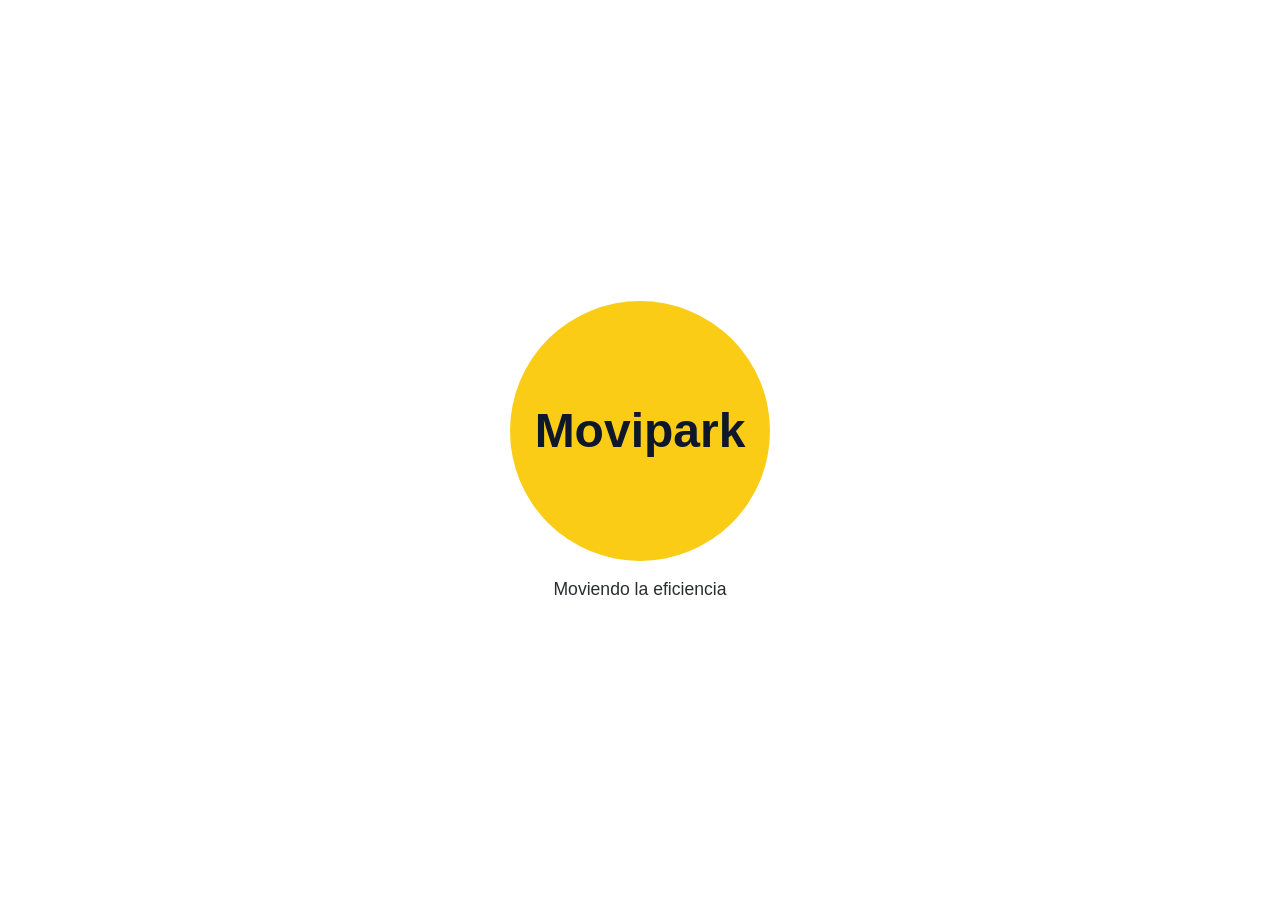
==== index.html @ 6f0fe067 "Actualización" ====
<!DOCTYPE html>
<html lang="es">
<head>
    <meta charset="UTF-8">
    <meta name="viewport" content="width=device-width, initial-scale=1.0">
    <title>Movipark</title>
    <link rel="stylesheet" href="css/base.css">
    <link rel="stylesheet" href="css/home.css">
</head>
<body class="splash">

    <div class="splash">
        <div class="circle">
            <h1>Movipark</h1>
        </div>

        <p>Moviendo la eficiencia</p>
    </div>

</body>
</html>
---- css/base.css ----
/* ==========================
   BASE / RESET / TIPOGRAFÍA
========================== */
* {
    margin: 0;
    padding: 0;
    box-sizing: border-box;
    font-family: Arial, Helvetica, sans-serif;
}

html, body {
    min-height: 100%;
    width: 100%;
    background: white;
    color: #07090e;
}

/* ==========================
   INPUTS Y SELECTS
========================== */
input, select {
    background: white;
    color: #0f172a;
    border: 1.5px solid #cbd5e1;
    border-radius: 8px;
    outline: none;
    padding: 12px;
    font-size: 1rem;
}

input::placeholder {
    color: #94a3b8;
}

input:focus, select:focus {
    border-color: #facc15;
}

/* ==========================
   BOTONES GENERALES
========================== */
.btn-primary {
    padding: 12px;
    background: #facc15;
    color: #0f172a;
    border-radius: 8px;
    font-weight: bold;
    font-size: 1rem;
    cursor: pointer;
    transition: background 0.3s;
}

.btn-primary:hover {
    background: #eab308;
}

.btn-secondary {
    padding: 10px;
    background: transparent;
    border: 1px solid #facc15;
    color: #facc15;
    border-radius: 8px;
    font-size: 0.95rem;
    cursor: pointer;
    transition: background 0.3s;
}

.btn-secondary:hover {
    background: rgba(7, 7, 7, 0.1);
}
---- css/home.css ----
/* SPLASH / CÍRCULO PRINCIPAL */
body.splash {
    display: flex;
    justify-content: center;
    align-items: center;
    text-align: center;
    flex-direction: column;
    height: 100vh;
    padding: 20px;
}

.circle {
    width: 160px;
    height: 160px;
    background: #facc15;
    border-radius: 50%;
    display: flex;
    justify-content: center;
    align-items: center;
    margin: 0 auto 15px;
}

.splash .circle {
    width: 260px;
    height: 260px;
}

.circle h1 {
    color: #0f172a;
    font-size: 3rem;
}

.splash p {
    font-size: 1.1rem;
    opacity: 0.85;
    margin-top: 18px;
}
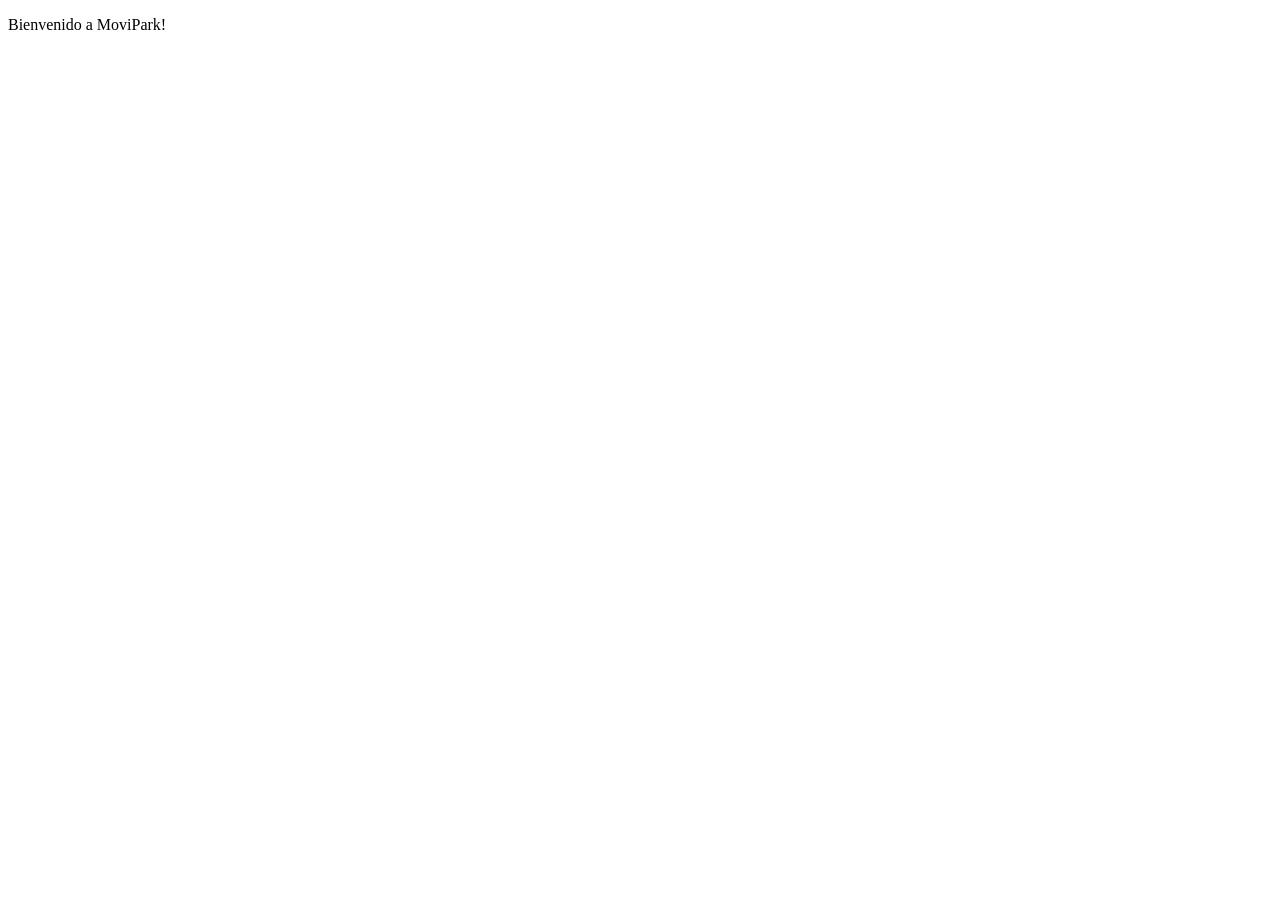
==== commit 831edfa3: "Actualización" ====
--- a/index.html
+++ b/index.html
@@ -3,19 +3,15 @@
 <head>
     <meta charset="UTF-8">
     <meta name="viewport" content="width=device-width, initial-scale=1.0">
-    <title>Movipark</title>
-    <link rel="stylesheet" href="css/base.css">
-    <link rel="stylesheet" href="css/home.css">
+    <title>Home | MoviPark</title>
+    <script src="js/logo-component.js" defer></script>
 </head>
-<body class="splash">
+<body>
+    
+    <!-- Aquí se usa el logo como un tag -->
+    <movipark-logo></movipark-logo>
 
-    <div class="splash">
-        <div class="circle">
-            <h1>Movipark</h1>
-        </div>
-
-        <p>Moviendo la eficiencia</p>
-    </div>
+    <p>Bienvenido a MoviPark!</p>
 
 </body>
 </html>
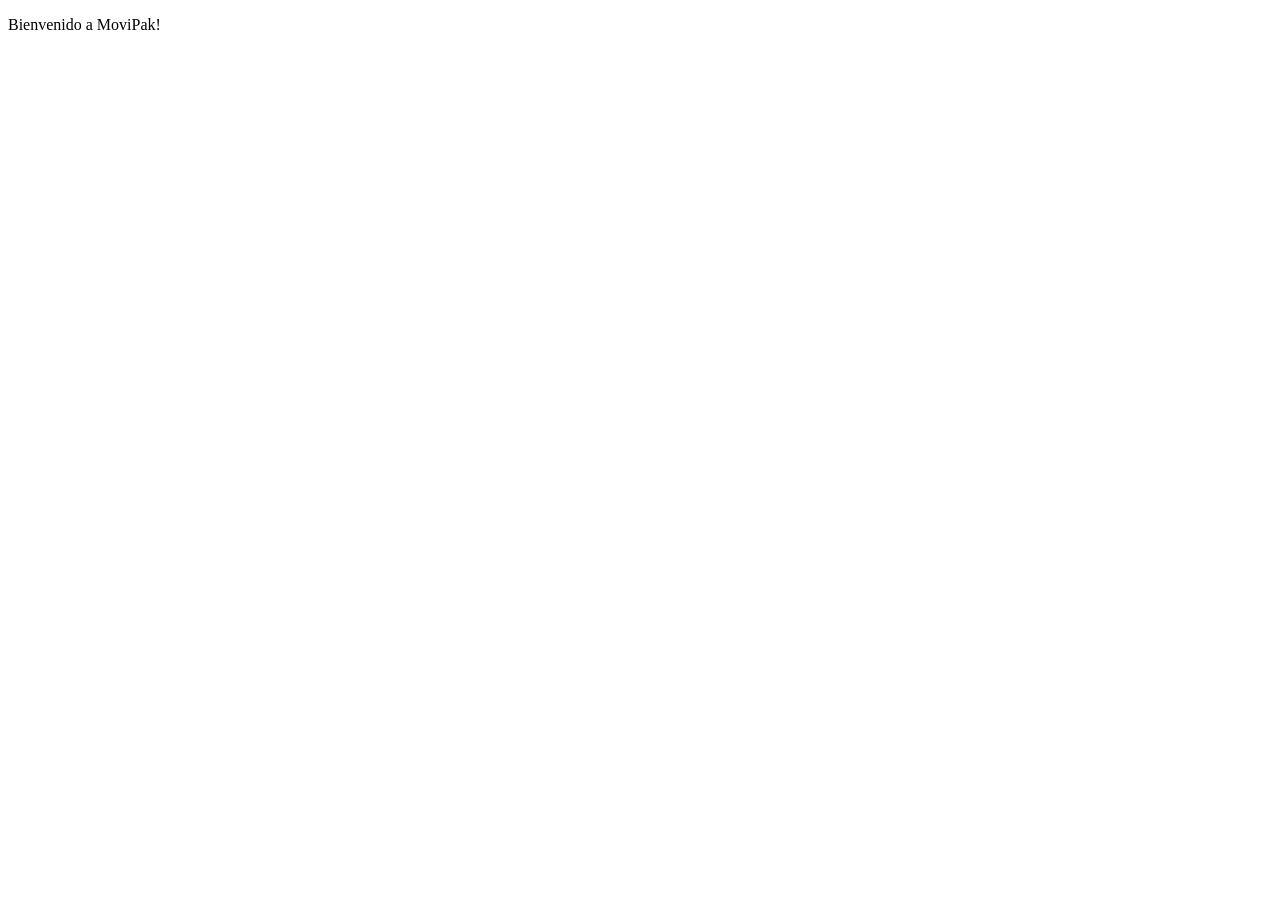
==== commit e9452b42: "Actualización" ====
--- a/index.html
+++ b/index.html
@@ -11,7 +11,7 @@
     <!-- Aquí se usa el logo como un tag -->
     <movipark-logo></movipark-logo>
 
-    <p>Bienvenido a MoviPark!</p>
+    <p>Bienvenido a MoviPak!</p>
 
 </body>
 </html>
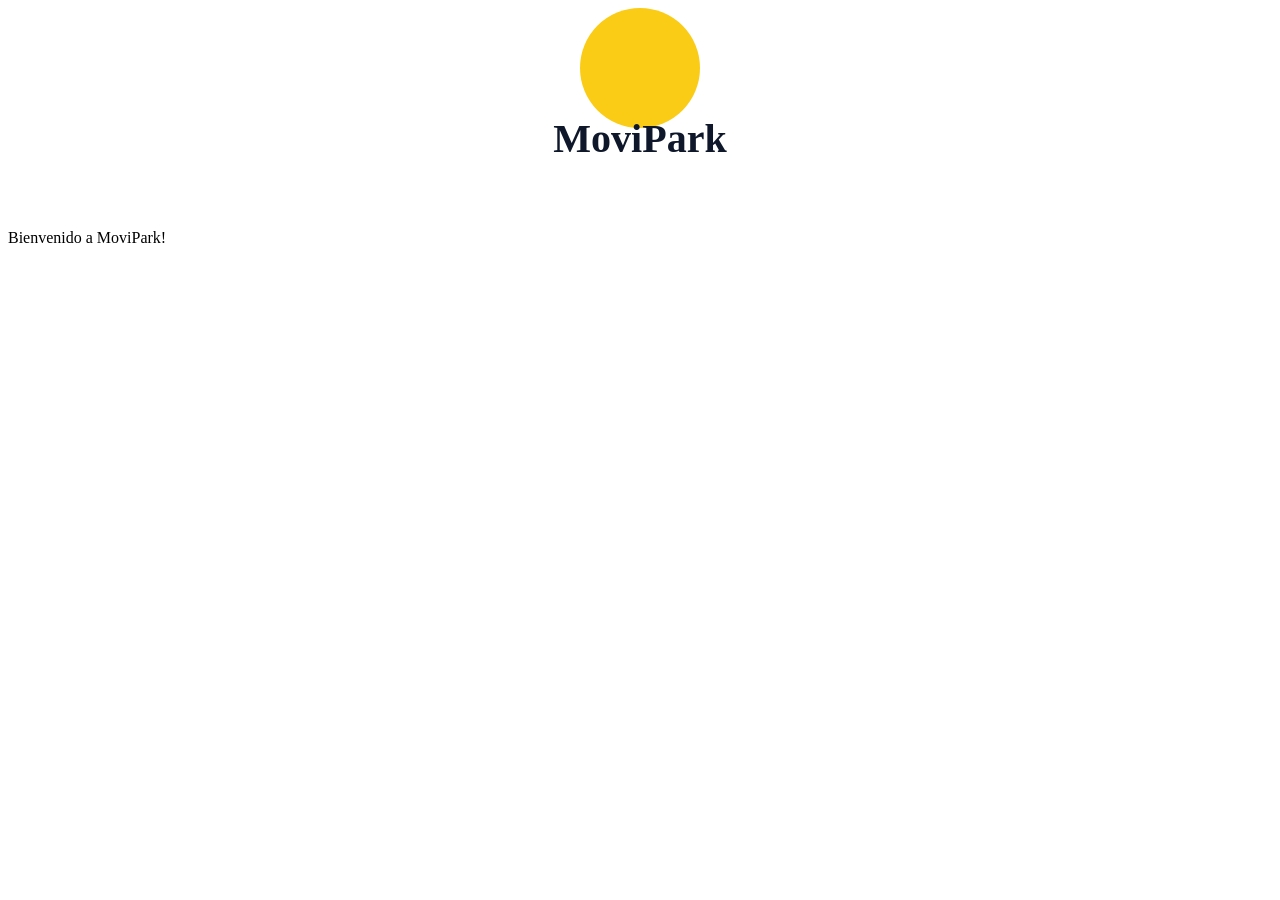
==== commit ba27673e: "Actualización" ====
--- a/index.html
+++ b/index.html
@@ -11,7 +11,7 @@
     <!-- Aquí se usa el logo como un tag -->
     <movipark-logo></movipark-logo>
 
-    <p>Bienvenido a MoviPak!</p>
+    <p>Bienvenido a MoviPark!</p>
 
 </body>
 </html>
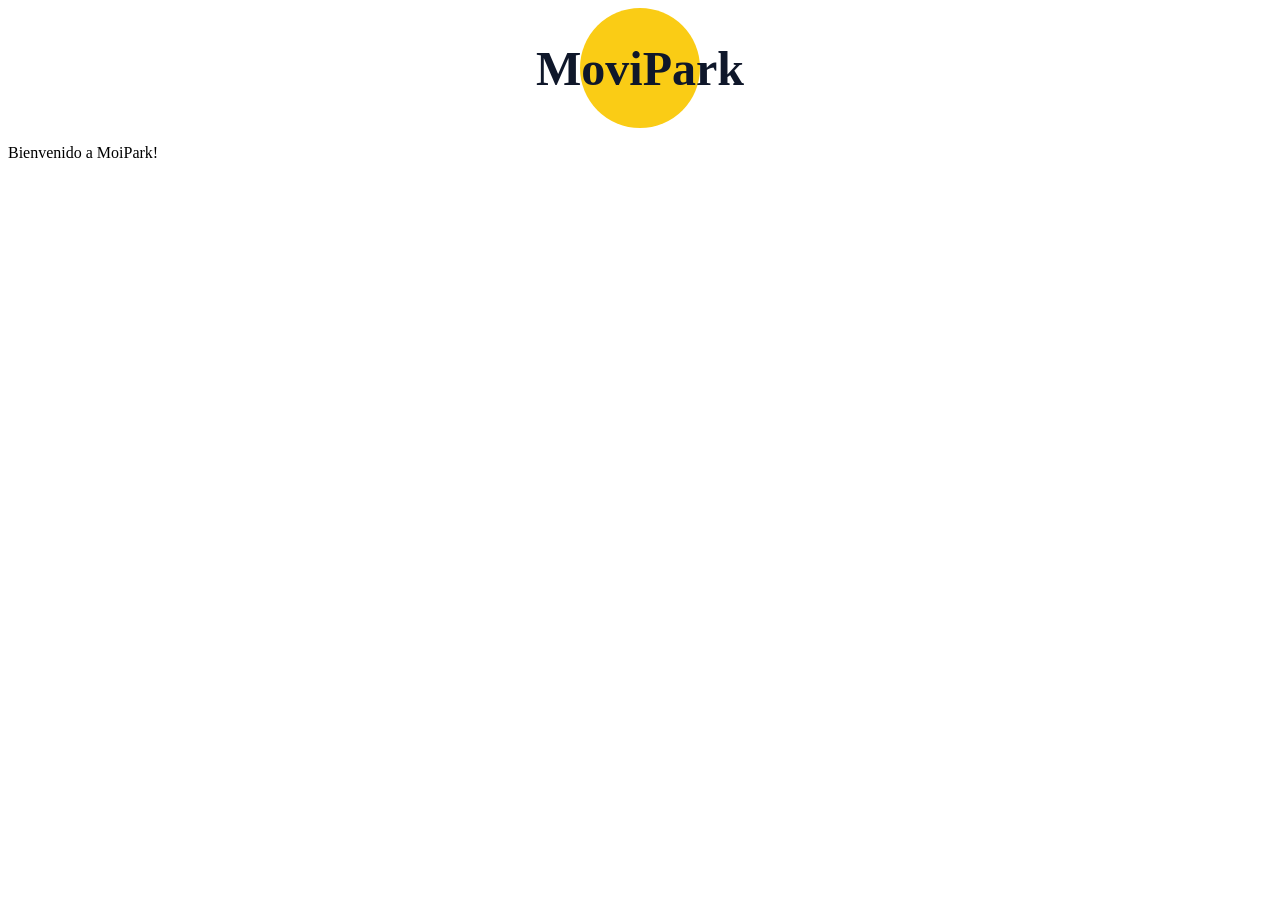
==== commit fe5b37bd: "Actualización" ====
--- a/index.html
+++ b/index.html
@@ -11,7 +11,7 @@
     <!-- Aquí se usa el logo como un tag -->
     <movipark-logo></movipark-logo>
 
-    <p>Bienvenido a MoviPark!</p>
+    <p>Bienvenido a MoiPark!</p>
 
 </body>
 </html>
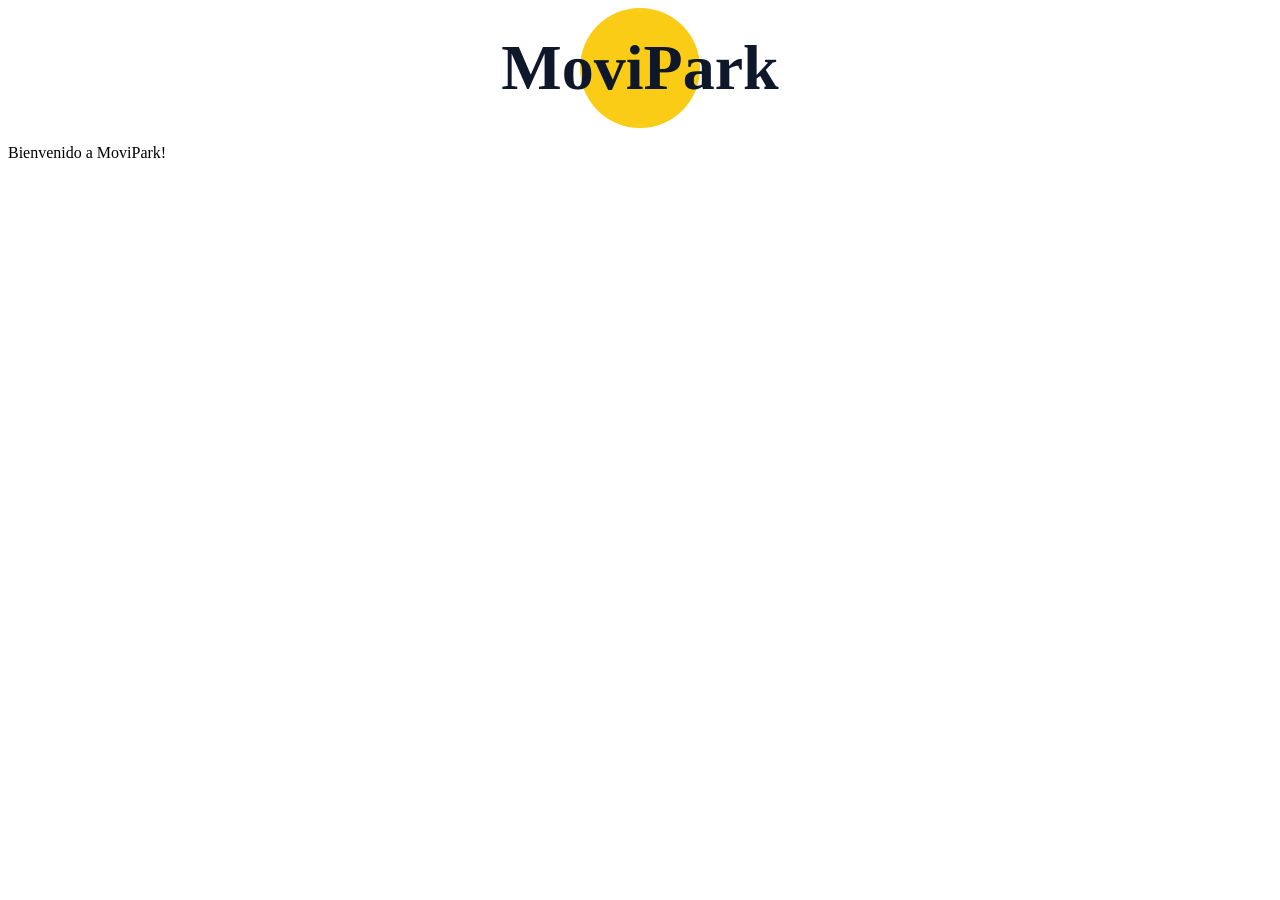
==== commit 3a9f798d: "Actualización" ====
--- a/index.html
+++ b/index.html
@@ -11,7 +11,7 @@
     <!-- Aquí se usa el logo como un tag -->
     <movipark-logo></movipark-logo>
 
-    <p>Bienvenido a MoiPark!</p>
+    <p>Bienvenido a MoviPark!</p>
 
 </body>
 </html>
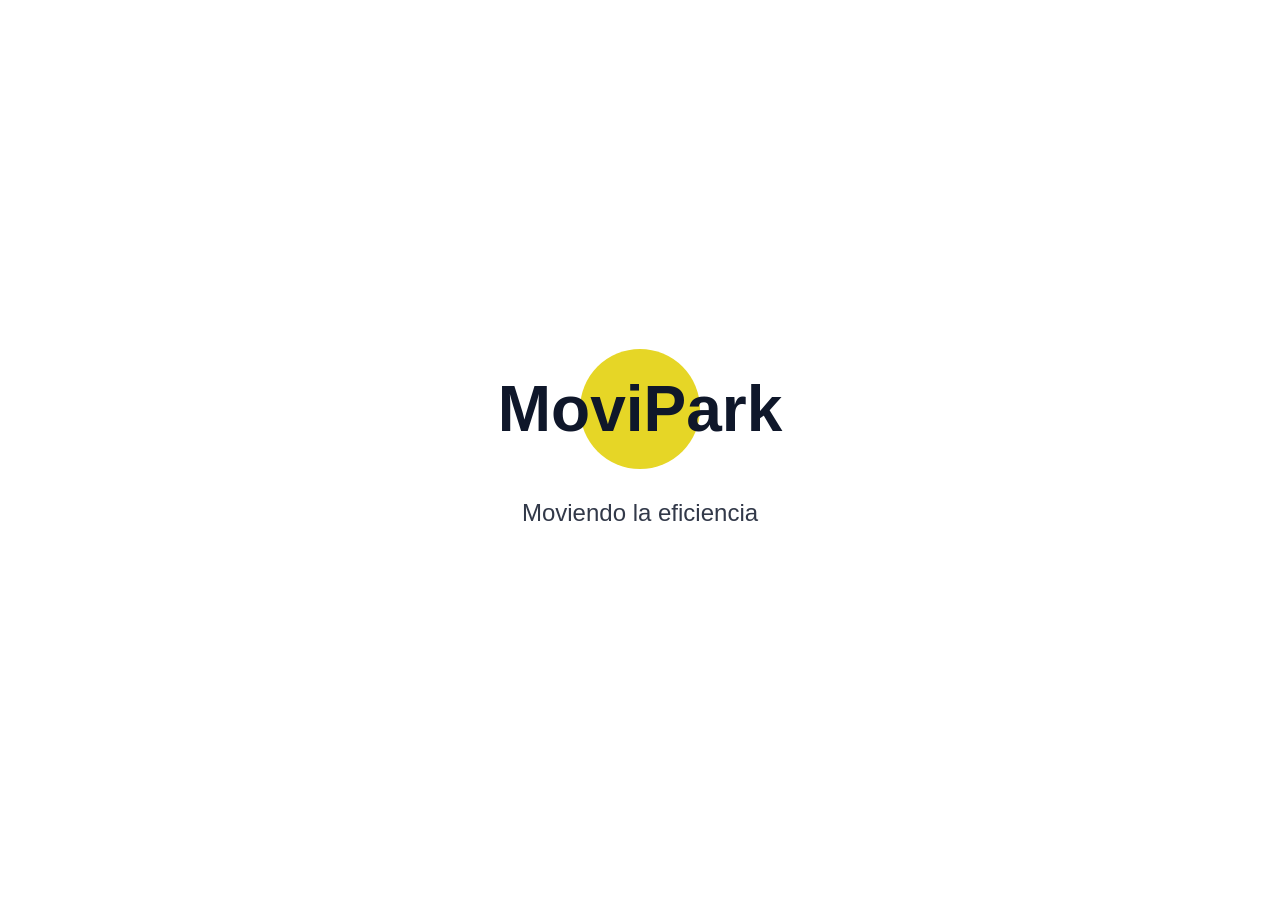
==== commit b49d8391: "Actualización" ====
--- a/index.html
+++ b/index.html
@@ -3,15 +3,20 @@
 <head>
     <meta charset="UTF-8">
     <meta name="viewport" content="width=device-width, initial-scale=1.0">
-    <title>Home | MoviPark</title>
+    <title>MoviPark</title>
+    <!-- Componente del logo -->
     <script src="js/logo-component.js" defer></script>
+    <link rel="stylesheet" href="css/index.css">
 </head>
 <body>
-    
-    <!-- Aquí se usa el logo como un tag -->
-    <movipark-logo></movipark-logo>
 
-    <p>Bienvenido a MoviPark!</p>
+    <div class="splash-container">
+        <!-- Logo -->
+        <movipark-logo></movipark-logo>
+
+        <!-- Mensaje -->
+        <p class="splash-text">Moviendo la eficiencia</p>
+    </div>
 
 </body>
 </html>
--- a/css/index.css
+++ b/css/index.css
@@ -0,0 +1,33 @@
+/* index.css */
+
+/* Reset básico y centrado completo */
+body, html {
+    height: 100%;
+    margin: 0;
+    padding: 0;
+    font-family: Arial, Helvetica, sans-serif;
+    background: #ffffff;
+}
+
+.splash-container {
+    display: flex;
+    flex-direction: column;
+    justify-content: center; /* centra vertical */
+    align-items: center;     /* centra horizontal */
+    height: 100vh;           /* ocupa toda la pantalla */
+    text-align: center;
+}
+
+.splash-text {
+    margin-top: 30px;
+    font-size: 1.5rem;
+    color: #0f172a;
+    opacity: 0.85;
+}
+
+/* Responsive */
+@media (max-width: 480px) {
+    .splash-text {
+        font-size: 1.2rem;
+    }
+}
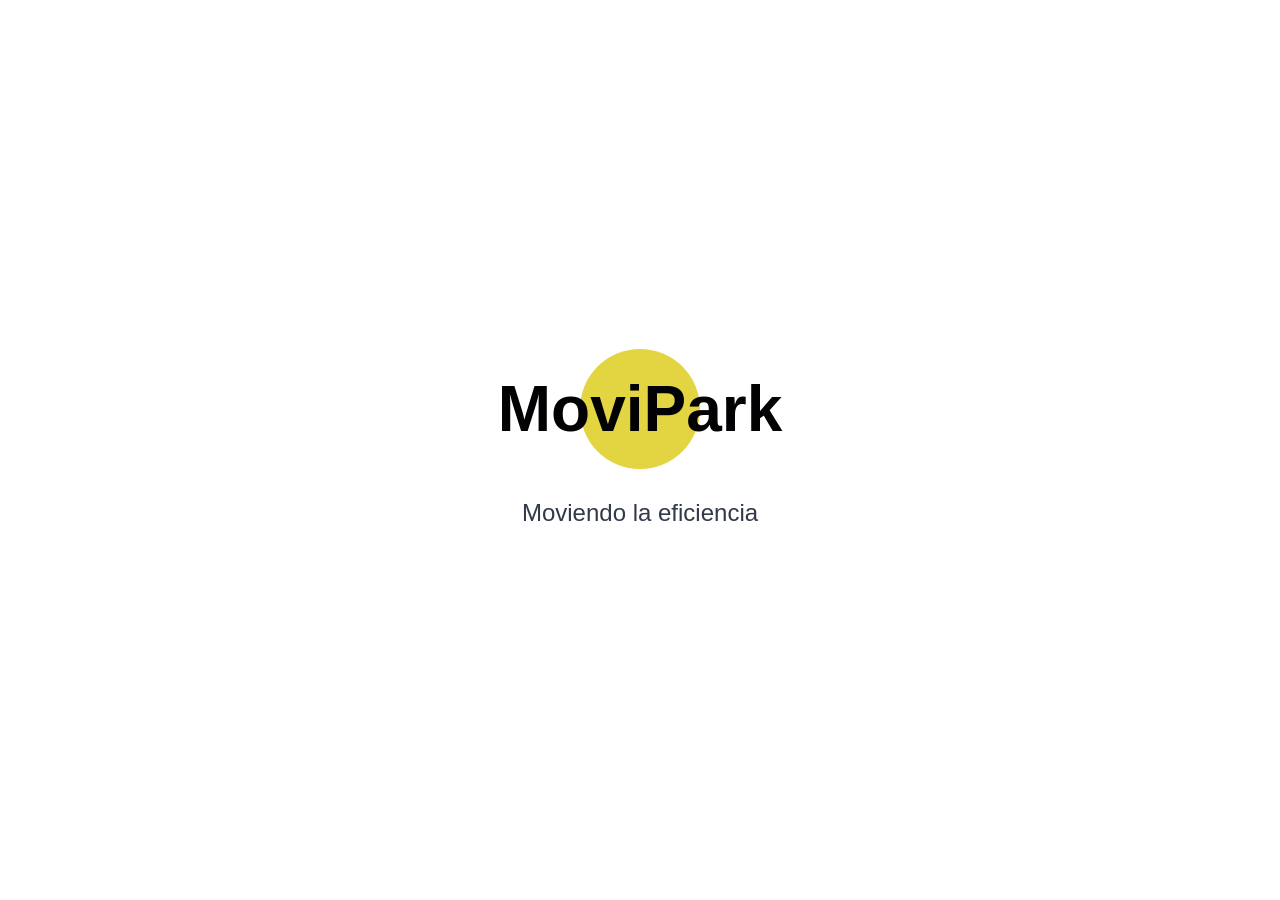
==== commit 6078cbb6: "Actualización" ====
--- a/index.html
+++ b/index.html
@@ -4,19 +4,18 @@
     <meta charset="UTF-8">
     <meta name="viewport" content="width=device-width, initial-scale=1.0">
     <title>MoviPark</title>
-    <!-- Componente del logo -->
     <script src="js/logo-component.js" defer></script>
     <link rel="stylesheet" href="css/index.css">
 </head>
 <body>
-
     <div class="splash-container">
-        <!-- Logo -->
         <movipark-logo></movipark-logo>
-
-        <!-- Mensaje -->
         <p class="splash-text">Moviendo la eficiencia</p>
     </div>
-
+    <script>
+        setTimeout(() => {
+            window.location.href = "login.html";
+        }, 5000);
+    </script>
 </body>
 </html>
